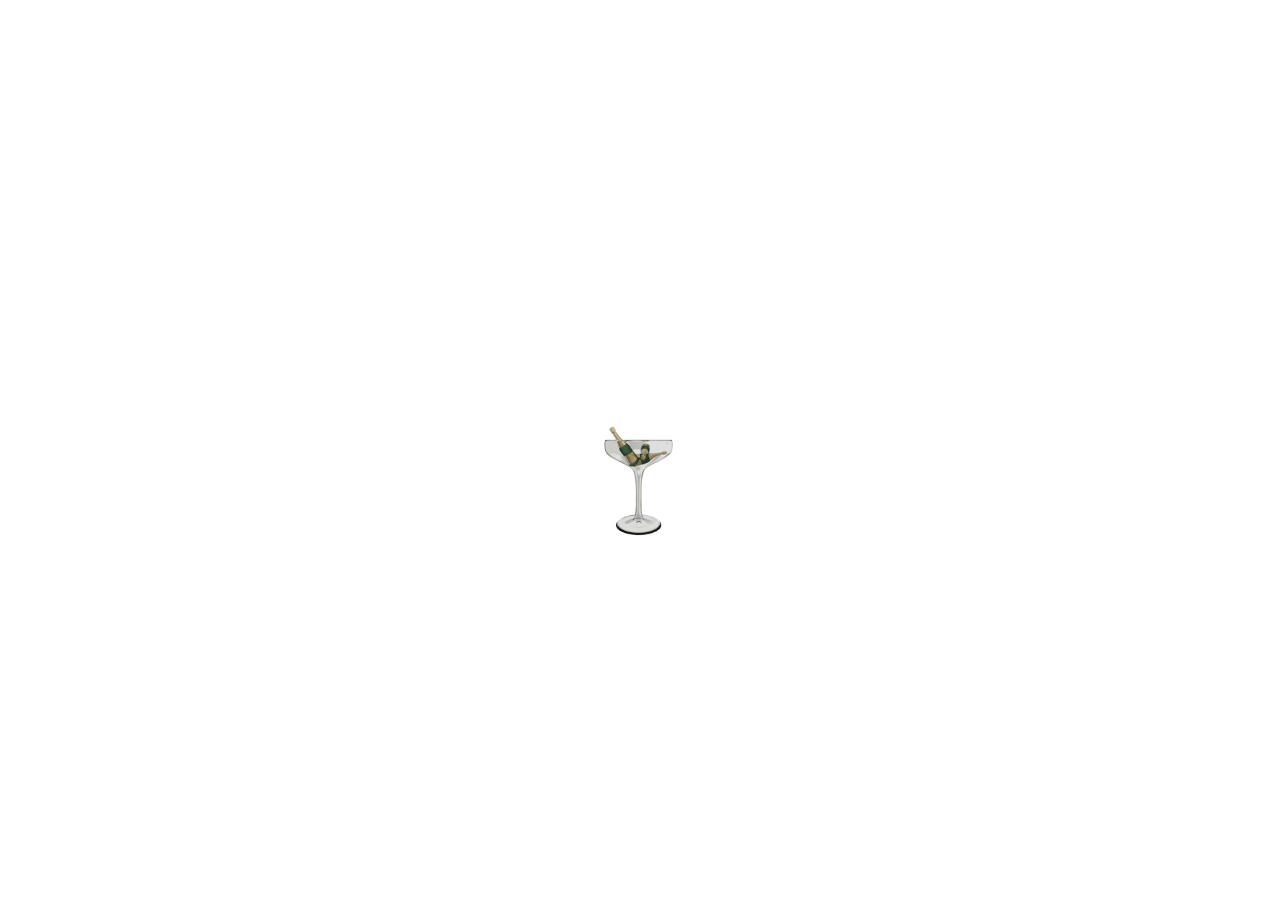
==== newindex.html @ 1ec11bf4 "up" ====
<!DOCTYPE html>
<html lang="en">

<head>
  <meta charset="UTF-8">
  <title>Merlin</title>
  <meta name="viewport" content="width=device-width, initial-scale=1.0">

  <link rel="stylesheet" href="new.css">
</head>


<body>
  <div class="loader">
    <img src="image/glass1.gif" alt="">
  </div>


  <div id="buttonbar">

    <button class="unclicked style" id="detail option0">
      <a href="index.html" class="link">Back</a>


    </button>
    <button class="unclicked style" id="detail option1">Details</button>
    <button class="unclicked style" id="detail option2" onclick="saveimage()">Save and download</button>

    <button class="unclicked style" id="detail option9">Clear canvas</button>
    <button class="unclicked style" id="detail option10">Clear details</button>

  </div>





  <div class="desk">
    <canvas id="c10"
      style="position: absolute;  top:80px; box-shadow: 1px 5px 10px rgb(148, 147, 147); border-radius: 10px;   "></canvas>
  </div>












  <div id="library1" class="hide" data-button="minimal"> </div>







  <div class="total"> </div>

  <div id="link">

    <img src="" id="linkimg" alt="">
  </div>











  <script src="jquery.js"></script>
  <script src="fabric2.js"></script>
  <script src="new.js"></script>

  <script src="cart.js"></script>




</body>

</html>
---- new.css ----
*{
margin: 0px;
padding: 0px;
box-sizing: border-box;

}

body{
    width:100%;
    height:100%;
    margin:0;
   
   /* background-image: linear-gradient(90deg, #f742f7, #3eb7fd, #4df7cf, #4491f5);;*/
  /* background-image: linear-gradient(-180deg, #525252,#fcfcfc );;*/
  /*background-image: linear-gradient(180deg,rgb(3, 218, 218),rgb(1, 153, 153), rgb(0, 87, 87) );;*/
  /*background-color:rgb(53, 51, 51);*/
background-color:#f7f7f7;    
background-repeat: no-repeat;
    background-attachment: fixed;
    
}



#library1, #library2, #library3, #library4, #library5, #library6,#library7, #library1gold, #library2gold,  #library4gold, #general {

    grid-template-columns: repeat(1,auto);
   
    width:230px;
  justify-content: center;  
  align-items: center;
    grid-column-gap: 30px;
    grid-row-gap: 30px;
 position: absolute;
 height: 650px;
    top:130px;
    left: 5;
    overflow-y: auto;
    
}

#general1{


    grid-template-columns:repeat(4,auto);
   
    width:100%;
  justify-content: center;  
  align-items: center;
    
 position: absolute;
 height: 400px;
    top:130px;
    left: 5;
  overflow-y: auto;
}

img{

    width:200px;
   /* transition: 1s;*/
   
}


/*img:hover{

    width: 600px;
}*/

.hide{

display: none;

}

.showing{

    display: grid;
    transition: 1s;

}

.cell{

   /* border: 1px solid white;*/
   width: 200px;
    background-color: rgb(247, 247, 247);
   box-shadow: 1px 2px 10px #747474;
   align-items: center;
   transition: 1s;
   display: flex;
   flex-direction: column;
   margin-top: 20px;
   background-color: teal;
   border-radius: 10px;
}

.desk{

   display: flex;
   justify-content: center;
   width: 100%;
   position: absolute;
   top: 130px;
  

}


canvas{

    justify-content: center;
    align-items: center;
    margin-top: 0;
    position: absolute;
    width: 100%;
    
}



#search{

    width: 200px;
    font-size: 2rem;
    text-align: center;
    background-color: white ;
    color:black;
    font-weight: bolder;
    font-family: 'Segoe UI', Tahoma, Geneva, Verdana, sans-serif;
    position: absolute;
    top: 715px;
    left: 200px;
    border-radius: 6px;

}

#link{
    top: 815px;
    position: absolute;

}

.link{

    
    text-decoration: none;
    color: black;

}


button:hover{
    color: rgb(76, 77, 77) ;
    transition: 0.2s ease-out;

}



   .unclicked{

background: transparent;
  border: none;
    color: black;

   }

.price, .count{

color: rgb(75, 74, 74);
font-family: 'Segoe UI', Tahoma, Geneva, Verdana, sans-serif;
font-weight: bolder;

}

.gradientgold{

    background-image:-webkit-linear-gradient(135deg, rgba(255,251,86,1) 0%, 
    rgba(245,245,218,0.5385504543614321) 52%, rgba(235,238,69,0.5777661406359419) 97%); 
    
}

.gradientsilver{

    background-image:-webkit-linear-gradient(135deg, rgba(171,171,171,1) 27%, 
    rgba(246,246,241,1) 64%, rgba(107,107,107,0.5777661406359419) 100%); 
    
}


.clicked{

    
    
    color: black;
    outline: none;
    background: transparent;
    border-bottom: 1.8px solid black;
    
    
    
}

.total{

   
    width: 200px;
    font-size: 2rem;
    text-align: center;
    background-color: rgb(236, 234, 234) ;
    color:black;
    font-weight: bolder;
    font-family: 'Segoe UI', Tahoma, Geneva, Verdana, sans-serif;
    position: absolute;
    top: 140px;
    left: 340px;
    border-radius: 6px;
    
    
}


#buttonbar{

    display: flex;
    flex-direction: row;
    /*justify-content: space-evenly;*/
    width: 100%;
    height: 60px;
    position: absolute;
    left: 0px;
    overflow-y: auto;
    background-color:transparent;
    top: 0px;
}

#buttonbar2{

    display: flex;
    flex-direction: row;
    /*justify-content: space-evenly;*/
    width: 100%;
    height: 50px;
    position: absolute;
    left: 0px;
   /* overflow-x: auto;*/
    top: 0px;
    background-color:transparent;
    justify-content: center;
    align-items: center;
   
}


button{
    
    font-size: 20px;
    font-family: 'Gill Sans', 'Gill Sans MT', Calibri, 'Trebuchet MS', sans-serif ;
    cursor: pointer;
    
    

   }

   button:focus {
   
    outline: none;
}

.loader{
    position: fixed;
    z-index: 99;
    top: 0;
    left: 0;
    width: 100%;
    height: 100%;
    background-color: white;
    display: flex;
    justify-content: center;
    align-items: center;
}


@media only screen and (min-width:756px){

    #buttonbar{

        display: flex;
        flex-direction: row;
        /*justify-content: space-evenly;*/
        width: 100%;
        height: 60px;
        position: absolute;
        left: 0px;
        overflow-x: auto;
        top: 50px;
    }


    #buttonbar2{

        display: flex;
        flex-direction: row;
        /*justify-content: space-evenly;*/
        width: 100%;
        height: 50px;
        position: absolute;
        left: 0px;
       /* overflow-x: auto;*/
        top: 0px;
        background-color: transparent;
        justify-content: center;
    align-items: center;
       
    }
    
    button{
        
        font-size: 20px;
        font-family: 'Gill Sans', 'Gill Sans MT', Calibri, 'Trebuchet MS', sans-serif ;
        cursor: pointer;
        margin-right: 0px;
        margin-left: 15px;
    
       }
    
       button:focus {
       
        outline: none;
    }
    


}

.loader{
    position: fixed;
    z-index: 99;
    top: 0;
    left: 0;
    width: 100%;
    height: 100%;
    background-color: white;
    display: flex;
    justify-content: center;
    align-items: center;
}

@media only screen and (min-width: 1024px){

#buttonbar{

    display: flex;
    flex-direction: row;
    justify-content: space-evenly;
    width: 100%;
    
    position: absolute;
    left: 0;
    top: 0px;
}



#buttonbar2{

    display: flex;
    flex-direction: row;
    /*justify-content: space-evenly;*/
    width: 100%;
    height: 50px;
    position: absolute;
    left: 0px;
   /* overflow-x: auto;*/
    top: 0px;
    background-color: transparent;
    justify-content: center;
    align-items: center;
    
   
}

 #gold,  #silver{

    width: 250px;
}
button{

    font-size:1rem;
    font-family: 'Gill Sans', 'Gill Sans MT', Calibri, 'Trebuchet MS', sans-serif ;
    cursor: pointer;
    margin-right: 0px;
    
    padding: 10px;

   }

   button:focus {
   
    outline: none;
}
}


.loader{
    position: fixed;
    z-index: 99;
    top: 0;
    left: 0;
    width: 100%;
    height: 100%;
    background-color: white;
    display: flex;
    justify-content: center;
    align-items: center;
}

.hidden{

  
   display: none;
}

.addtocanvasBtn, .deletebtn{

    margin-left: 0;
}

button{

    font-size:1rem;
    font-family: 'Gill Sans', 'Gill Sans MT', Calibri, 'Trebuchet MS', sans-serif ;
    cursor: pointer;
    margin-right: 0px;
    
    padding: 10px;

   }

   button:focus {
   
    outline: none;
}
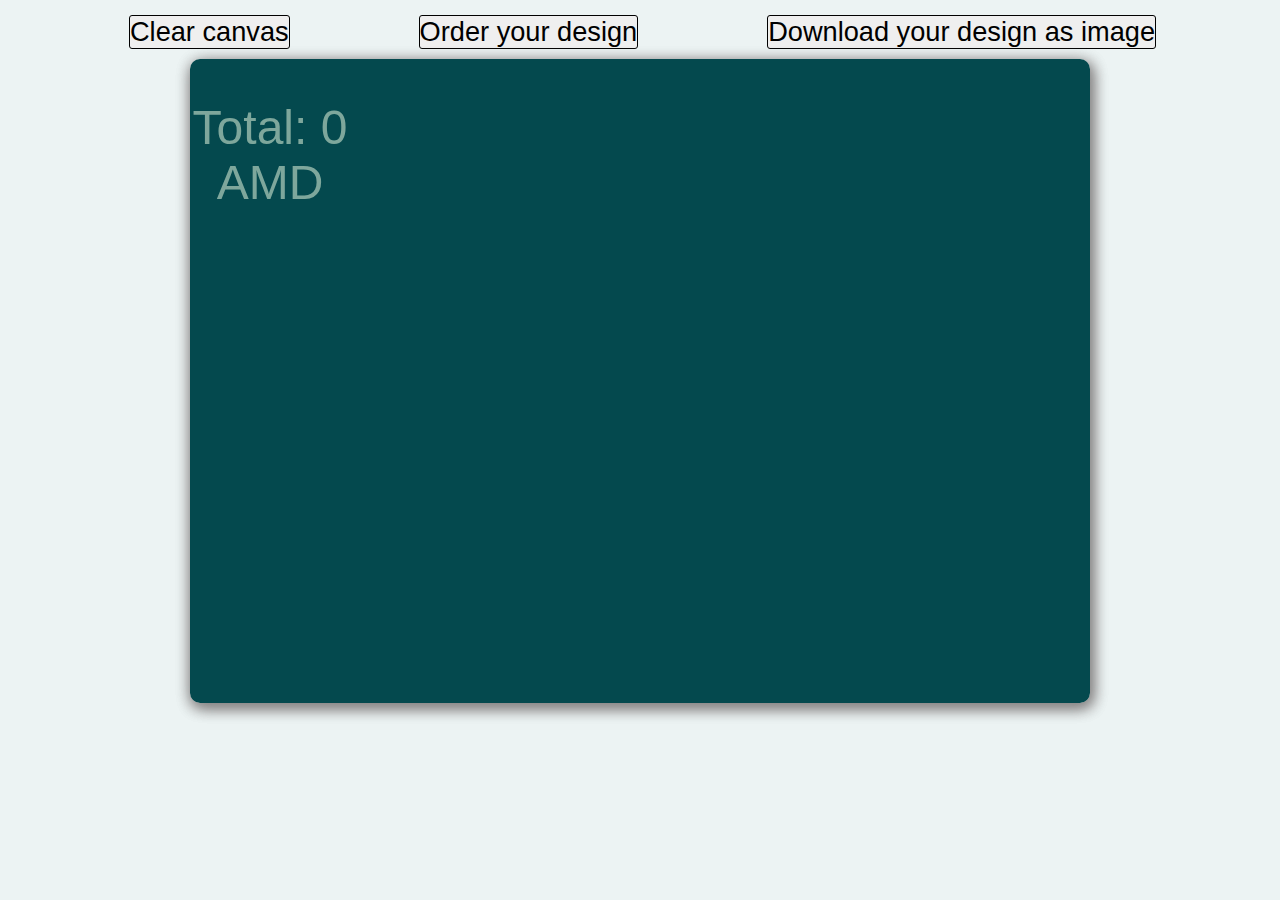
==== commit bf2b8d1f: "o" ====
--- a/newindex.html
+++ b/newindex.html
@@ -3,41 +3,42 @@
 
 <head>
   <meta charset="UTF-8">
-  <title>Merlin</title>
   <meta name="viewport" content="width=device-width, initial-scale=1.0">
+
+  <title>Canvas</title>
+  <link rel="shortcut icon" type="image/png" href="image/logo1.png">
 
   <link rel="stylesheet" href="new.css">
 </head>
 
 
 <body>
-  <div class="loader">
-    <img src="image/glass1.gif" alt="">
-  </div>
+
+  <div class="buttonbar-wrapper">
+
+    <div id="buttonbar">
 
 
-  <div id="buttonbar">
 
-    <button class="unclicked style" id="detail option0">
-      <a href="index.html" class="link">Back</a>
+      <button class="unclicked style hidden" id="detail option10">Clear details</button>
+      <button class="unclicked style" id="detail option9">Clear canvas</button>
+
+      <button class="unclicked style" id="detail option2" onclick="saveimage()"><a href="order-form.html">Order your
+          design</a>
+      </button>
+      <button class="unclicked style" id="detail option11" onclick="downloadimage()">Download your design as
+        image</button>
 
 
-    </button>
-    <button class="unclicked style" id="detail option1">Details</button>
-    <button class="unclicked style" id="detail option2" onclick="saveimage()">Save and download</button>
 
-    <button class="unclicked style" id="detail option9">Clear canvas</button>
-    <button class="unclicked style" id="detail option10">Clear details</button>
+    </div>
 
   </div>
 
 
 
-
-
   <div class="desk">
-    <canvas id="c10"
-      style="position: absolute;  top:80px; box-shadow: 1px 5px 10px rgb(148, 147, 147); border-radius: 10px;   "></canvas>
+    <canvas id="c10" style=" box-shadow: 2px 4px 15px rgb(134, 132, 132); border-radius: 10px;   "></canvas>
   </div>
 
 
@@ -49,9 +50,12 @@
 
 
 
+  <div class="library1-wrapper">
 
+    <div id="library1" data-button="minimal"> </div>
 
-  <div id="library1" class="hide" data-button="minimal"> </div>
+  </div>
+
 
 
 
@@ -61,10 +65,10 @@
 
   <div class="total"> </div>
 
-  <div id="link">
 
-    <img src="" id="linkimg" alt="">
-  </div>
+
+
+
 
 
 
@@ -78,9 +82,12 @@
 
   <script src="jquery.js"></script>
   <script src="fabric2.js"></script>
-  <script src="new.js"></script>
+  <script src="forCanvasfunctions.js"></script>
+  <script src="FileSaver.js"></script>
 
   <script src="cart.js"></script>
+
+
 
 
 
--- a/new.css
+++ b/new.css
@@ -15,50 +15,87 @@
   /* background-image: linear-gradient(-180deg, #525252,#fcfcfc );;*/
   /*background-image: linear-gradient(180deg,rgb(3, 218, 218),rgb(1, 153, 153), rgb(0, 87, 87) );;*/
   /*background-color:rgb(53, 51, 51);*/
-background-color:#f7f7f7;    
-background-repeat: no-repeat;
+  background-color:rgb(236, 243, 243);
+  background-repeat: no-repeat;
     background-attachment: fixed;
     
 }
 
 
 
-#library1, #library2, #library3, #library4, #library5, #library6,#library7, #library1gold, #library2gold,  #library4gold, #general {
-
-    grid-template-columns: repeat(1,auto);
-   
-    width:230px;
-  justify-content: center;  
-  align-items: center;
-    grid-column-gap: 30px;
-    grid-row-gap: 30px;
- position: absolute;
- height: 650px;
-    top:130px;
-    left: 5;
-    overflow-y: auto;
-    
-}
-
-#general1{
-
-
-    grid-template-columns:repeat(4,auto);
+
+.contactdetails{
+    
+    border-top:1px solid black ;
+    width: 100%;
+    display: flex;
+    align-items: center;
+    justify-content: space-between;
+    font-family: 'Segoe UI', Tahoma, Geneva, Verdana, sans-serif;
+    font-size: 0.8rem;
+    color: black;
+    
+
+    
+}
+.contactdetails p{
+
+    margin-right: 10px;
+    text-align: center;
+}
+
+.buttonbar-wrapper{
+width: 100%;
+display: flex;
+align-items: center;
+justify-content: center;
+
+
+}
+
+.library1-wrapper{
+
+    display: flex;
+    align-items: center;
+    justify-content: center;
+    width: 100%;
+}
+
+#library1 {
+    display: flex;
+    
+    justify-content:flex-start;
+    overflow-x: auto;
    
     width:100%;
-  justify-content: center;  
-  align-items: center;
-    
- position: absolute;
- height: 400px;
-    top:130px;
-    left: 5;
-  overflow-y: auto;
-}
+  
+    
+ 
+
+    
+    
+}
+
+.cell{
+    
+   
+    width: 110px;
+    
+    box-shadow: 1px 2px 10px #838282;
+    align-items: center;
+    
+    display: flex;
+    flex-direction: column;
+    margin-top: 20px;
+    background-image: -webkit-linear-gradient(32deg, rgba(14,140,140,1) 0%, rgba(1,90,102,1) 100%);;
+    border-radius: 5px;
+    margin-left: 8px;
+    transition: 0.5s;
+ }
 
 img{
 
-    width:200px;
+    width:110px;
    /* transition: 1s;*/
    
 }
@@ -75,149 +112,110 @@
 
 }
 
-.showing{
-
-    display: grid;
-    transition: 1s;
-
-}
-
-.cell{
-
-   /* border: 1px solid white;*/
-   width: 200px;
-    background-color: rgb(247, 247, 247);
-   box-shadow: 1px 2px 10px #747474;
-   align-items: center;
-   transition: 1s;
-   display: flex;
-   flex-direction: column;
-   margin-top: 20px;
-   background-color: teal;
-   border-radius: 10px;
-}
+
+
+
+
+
+/*.cell:hover{
+
+    margin-top: 15px;
+
+}*/
 
 .desk{
 
    display: flex;
    justify-content: center;
    width: 100%;
-   position: absolute;
-   top: 130px;
+   margin-top: 10px;
+   
+   
   
 
 }
 
 
-canvas{
-
-    justify-content: center;
-    align-items: center;
-    margin-top: 0;
-    position: absolute;
-    width: 100%;
-    
-}
-
-
-
-#search{
-
+
+
+
+
+
+
+
+
+
+button:hover{
+    background-color: rgb(243, 243, 243) ;
+    transition: 0.2s ease-out;
+   
+
+}
+
+
+
+  
+
+.price, .count{
+
+color: rgb(236, 236, 236);
+font-family: 'Segoe UI', Tahoma, Geneva, Verdana, sans-serif;
+font-weight: normal;
+width: 100%;
+display: flex;
+font-size: 0.65rem;
+            align-items: center;
+            justify-content: center;
+
+
+}
+
+.gradientgold{
+
+    background-image:-webkit-linear-gradient(135deg, rgba(255,251,86,1) 0%, 
+    rgba(245,245,218,0.5385504543614321) 52%, rgba(235,238,69,0.5777661406359419) 97%); 
+    
+}
+
+.gradientsilver{
+
+    background-image:-webkit-linear-gradient(135deg, rgba(171,171,171,1) 27%, 
+    rgba(246,246,241,1) 64%, rgba(107,107,107,0.5777661406359419) 100%); 
+    
+}
+
+
+
+
+a {
+
+    
+    
+    color: black;
+    outline: none;
+    background: transparent;
+    text-decoration: none;
+    
+    
+    
+}
+
+.total{
+
+   
     width: 200px;
     font-size: 2rem;
     text-align: center;
-    background-color: white ;
-    color:black;
-    font-weight: bolder;
-    font-family: 'Segoe UI', Tahoma, Geneva, Verdana, sans-serif;
+    
+   
+    color:rgb(126, 167, 156);
+    font-weight: normal;
+    font-family: Arial, Helvetica, sans-serif;
     position: absolute;
-    top: 715px;
-    left: 200px;
-    border-radius: 6px;
-
-}
-
-#link{
-    top: 815px;
-    position: absolute;
-
-}
-
-.link{
-
-    
-    text-decoration: none;
-    color: black;
-
-}
-
-
-button:hover{
-    color: rgb(76, 77, 77) ;
-    transition: 0.2s ease-out;
-
-}
-
-
-
-   .unclicked{
-
-background: transparent;
-  border: none;
-    color: black;
-
-   }
-
-.price, .count{
-
-color: rgb(75, 74, 74);
-font-family: 'Segoe UI', Tahoma, Geneva, Verdana, sans-serif;
-font-weight: bolder;
-
-}
-
-.gradientgold{
-
-    background-image:-webkit-linear-gradient(135deg, rgba(255,251,86,1) 0%, 
-    rgba(245,245,218,0.5385504543614321) 52%, rgba(235,238,69,0.5777661406359419) 97%); 
-    
-}
-
-.gradientsilver{
-
-    background-image:-webkit-linear-gradient(135deg, rgba(171,171,171,1) 27%, 
-    rgba(246,246,241,1) 64%, rgba(107,107,107,0.5777661406359419) 100%); 
-    
-}
-
-
-.clicked{
-
-    
-    
-    color: black;
-    outline: none;
-    background: transparent;
-    border-bottom: 1.8px solid black;
-    
-    
-    
-}
-
-.total{
-
-   
-    width: 200px;
-    font-size: 2rem;
-    text-align: center;
-    background-color: rgb(236, 234, 234) ;
-    color:black;
-    font-weight: bolder;
-    font-family: 'Segoe UI', Tahoma, Geneva, Verdana, sans-serif;
-    position: absolute;
-    top: 140px;
-    left: 340px;
-    border-radius: 6px;
+    top: 80px;
+    left: 140px;
+    
+    
     
     
 }
@@ -226,40 +224,31 @@
 #buttonbar{
 
     display: flex;
-    flex-direction: row;
-    /*justify-content: space-evenly;*/
-    width: 100%;
-    height: 60px;
-    position: absolute;
-    left: 0px;
-    overflow-y: auto;
+    
+    justify-content: space-evenly;
+    align-items: center;
+    width: 100%;
+    
+    
+    
     background-color:transparent;
-    top: 0px;
-}
-
-#buttonbar2{
-
-    display: flex;
-    flex-direction: row;
-    /*justify-content: space-evenly;*/
-    width: 100%;
-    height: 50px;
-    position: absolute;
-    left: 0px;
-   /* overflow-x: auto;*/
-    top: 0px;
-    background-color:transparent;
-    justify-content: center;
-    align-items: center;
-   
-}
+    top: 10px;
+    
+}
+
+
 
 
 button{
     
-    font-size: 20px;
+    font-size: 0.9rem;
     font-family: 'Gill Sans', 'Gill Sans MT', Calibri, 'Trebuchet MS', sans-serif ;
     cursor: pointer;
+    border: 1px solid black !important;
+    border-radius: 3px;
+    margin-top: 10px;
+    
+    
     
     
 
@@ -268,6 +257,8 @@
    button:focus {
    
     outline: none;
+    background-color: rgba(0, 128, 128, 0.493);
+    
 }
 
 .loader{
@@ -285,45 +276,77 @@
 
 
 @media only screen and (min-width:756px){
-
-    #buttonbar{
+    .total{
+
+   
+        font-size: 3rem;
+
+        top:100px;
+        left: 170px;
+        
+    
+    }
+    
+    .library1-wrapper{
 
         display: flex;
-        flex-direction: row;
-        /*justify-content: space-evenly;*/
+        align-items: center;
+        justify-content: center;
+       /* width: 210px;
+        position: absolute;
+        top: 30px;
+        left: 10px;*/
+    }
+
+   
+
+    
+    #library1 {
+        display: flex;
+        margin-left: 0px;
+        align-items: center;
+        justify-content:flex-start;
+overflow-x: auto;
+        /*grid-template-rows: repeat(1, auto);*/
+        
+       
+        width:100%;
+        
+        
+     
+        /*overflow-x: auto;*/
+        
+        
+        
+    }
+
+
+   
+
+    .desk{
+
+        display: flex;
+        justify-content: center;
         width: 100%;
-        height: 60px;
-        position: absolute;
-        left: 0px;
-        overflow-x: auto;
-        top: 50px;
-    }
-
-
-    #buttonbar2{
-
-        display: flex;
-        flex-direction: row;
-        /*justify-content: space-evenly;*/
-        width: 100%;
-        height: 50px;
-        position: absolute;
-        left: 0px;
-       /* overflow-x: auto;*/
-        top: 0px;
-        background-color: transparent;
-        justify-content: center;
-    align-items: center;
+        margin-top: 10px;
+        
+        
        
-    }
+     
+     }
+
+    
     
     button{
         
-        font-size: 20px;
+        font-size: 1.7rem;
         font-family: 'Gill Sans', 'Gill Sans MT', Calibri, 'Trebuchet MS', sans-serif ;
         cursor: pointer;
         margin-right: 0px;
-        margin-left: 15px;
+        margin-left: 5px;
+        margin-top: 15px;
+        
+        
     
        }
     
@@ -333,8 +356,58 @@
     }
     
 
-
-}
+    .contactdetails{
+    
+        border-top:1px solid black ;
+        width: 100%;
+        display: flex;
+        align-items: center;
+        justify-content: space-between;
+        font-family: 'Segoe UI', Tahoma, Geneva, Verdana, sans-serif;
+        font-size: 1.5rem;
+        color: black;
+        
+
+        
+    }
+    .contactdetails p{
+
+        margin-right: 10px;
+        text-align: center;
+    }
+
+
+
+
+img{
+    width: 200px;
+}
+
+.cell{
+    
+   
+    width: 200px;
+    
+    box-shadow: 1px 2px 10px #838282;
+    align-items: center;
+    
+    display: flex;
+    flex-direction: column;
+    margin-top: 45px;
+    background-image: -webkit-linear-gradient(32deg, rgba(14,140,140,1) 0%, rgba(1,90,102,1) 100%);;
+    border-radius: 5px;
+    margin-left: 8px;
+    transition: 0.5s;
+ }
+
+ .price, .count{
+
+    
+    font-size: 1rem;
+                
+    
+    
+    }
 
 .loader{
     position: fixed;
@@ -348,60 +421,162 @@
     justify-content: center;
     align-items: center;
 }
-
-@media only screen and (min-width: 1024px){
+}
+@media only screen and (min-width: 1300px){
+
+    .desk{
+
+        
+        margin-top: 30px;
+        margin-bottom: 15px;
+        }
+
+        
+
+    .total{
+
+   
+        font-size: 2.1rem;
+
+        top: 105px;
+        left: 340px;
+        
+        
+        
+    }
+
+    .library1-wrapper{
+
+        display: flex;
+        align-items: center;
+        justify-content: center;
+        width: 280px;
+        position: absolute;
+        top: 100px;
+        left: 20px;
+    }
+
+    #library1 {
+        display: flex;
+        margin-left: 0px;
+        align-items: center;
+        justify-content:flex-start;
+overflow-y: auto;
+        /*grid-template-rows: repeat(1, auto);*/
+        flex-direction: column;
+       
+        width:100%;
+        
+        
+     
+    height: 630px;   
+        /*overflow-x: auto;*/
+        
+        
+        
+    }
+.img{
+
+    width: 200px;
+}
+
+    .cell{
+        
+       /* border: 1px solid white;*/
+       width: 200px;
+       
+       box-shadow: 1px 2px 10px #838282;
+       align-items: center;
+       
+       display: flex;
+       flex-direction: column;
+       margin-top: 35px;
+       
+       border-radius: 5px;
+       margin-left: 8px;
+    }
+    .cell:hover{
+        width: 250px;
+        margin-top: 15px;
+
+    }
+
+
+    .price, .count{
+
+    
+        font-size: 1.1rem;
+                    
+        
+        
+        }
+
+        .buttonbar-wrapper{
+            width: 100%;
+            display: flex;
+            align-items: center;
+            justify-content: center;
+            
+            
+            }
+
 
 #buttonbar{
 
     display: flex;
-    flex-direction: row;
-    justify-content: space-evenly;
-    width: 100%;
-    
-    position: absolute;
+    align-items: center;
+    justify-content:space-evenly;
+    width: 70%;
+    
     left: 0;
     top: 0px;
-}
-
-
-
-#buttonbar2{
-
-    display: flex;
-    flex-direction: row;
-    /*justify-content: space-evenly;*/
-    width: 100%;
-    height: 50px;
-    position: absolute;
-    left: 0px;
-   /* overflow-x: auto;*/
-    top: 0px;
-    background-color: transparent;
-    justify-content: center;
-    align-items: center;
-    
-   
-}
-
- #gold,  #silver{
-
-    width: 250px;
-}
+   
+}
+
+
+
+
 button{
 
-    font-size:1rem;
+    font-size:1.5rem;
     font-family: 'Gill Sans', 'Gill Sans MT', Calibri, 'Trebuchet MS', sans-serif ;
     cursor: pointer;
     margin-right: 0px;
     
     padding: 10px;
+    margin-top: 2px;
+    
 
    }
 
+
+
    button:focus {
    
     outline: none;
 }
+.contactdetails{
+    
+    border-top:1px solid black ;
+    width: 100%;
+    display: flex;
+    flex-direction: row;
+    font-size: 1rem;
+    align-items: center;
+    justify-content: center;
+    
+    
+}
+.contactdetails p{
+
+    margin-right: 50px;
+}
+
+
+
+
+
+
 }
 
 
@@ -424,23 +599,40 @@
    display: none;
 }
 
-.addtocanvasBtn, .deletebtn{
-
-    margin-left: 0;
-}
-
-button{
-
-    font-size:1rem;
-    font-family: 'Gill Sans', 'Gill Sans MT', Calibri, 'Trebuchet MS', sans-serif ;
-    cursor: pointer;
-    margin-right: 0px;
-    
-    padding: 10px;
-
+.addtocanvasBtn{
+
+    background-color: rgb(248, 249, 250);
+    outline: none;
+    /*border-radius: 10px;*/
+   width: 150px;
+    color: rgb(39, 38, 38);
+    font-size: 0.9rem;
+    border: 1px solid white;
+    display: flex;
+    align-items: center;
+    justify-content: center;
+    text-align: center;
+    
+    font-family: 'Segoe UI', Tahoma, Geneva, Verdana, sans-serif;
+    padding: 0 0 4px 0;
+    margin-left: 0px;
+    width: 100%;
+}
+
+
+
+
+    
+
+
+
+   button:hover{
+
+    background-color: rgba(182, 182, 182, 0.521);
    }
 
    button:focus {
    
     outline: none;
-}+}
+
